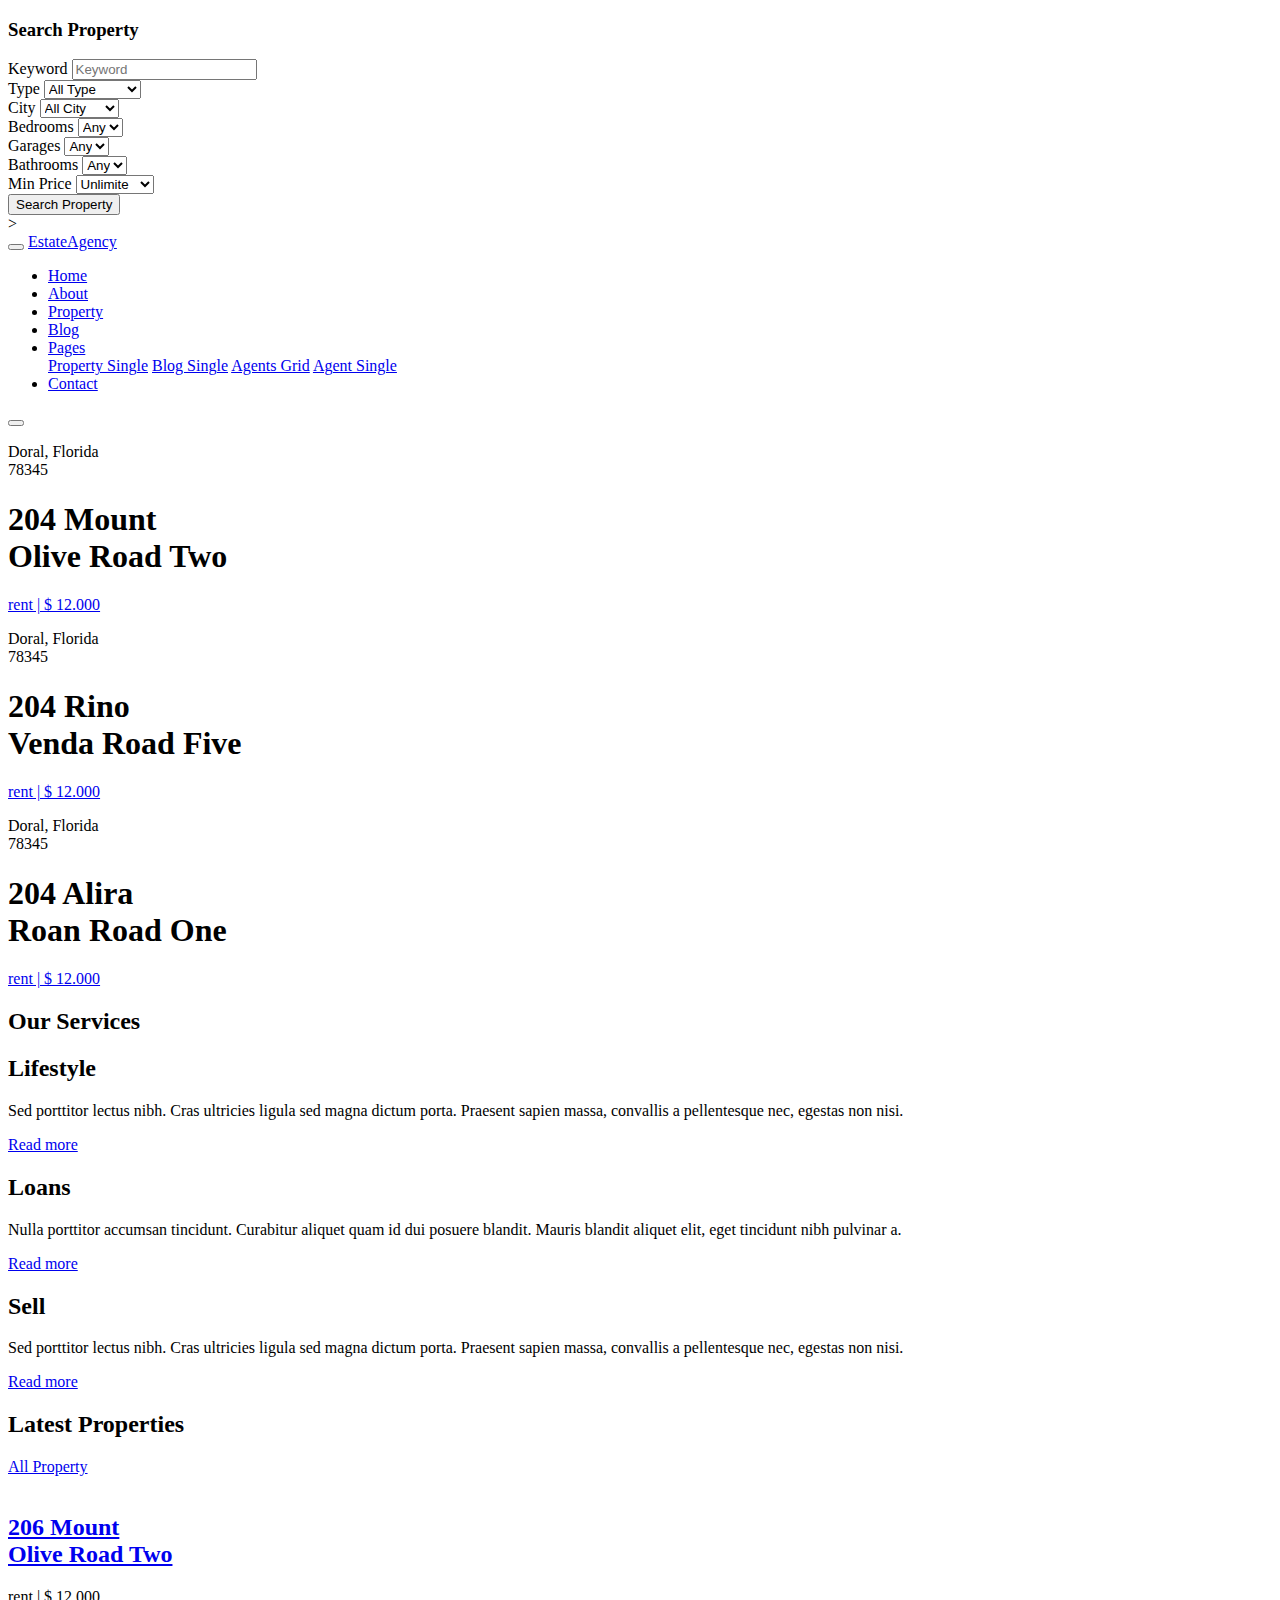
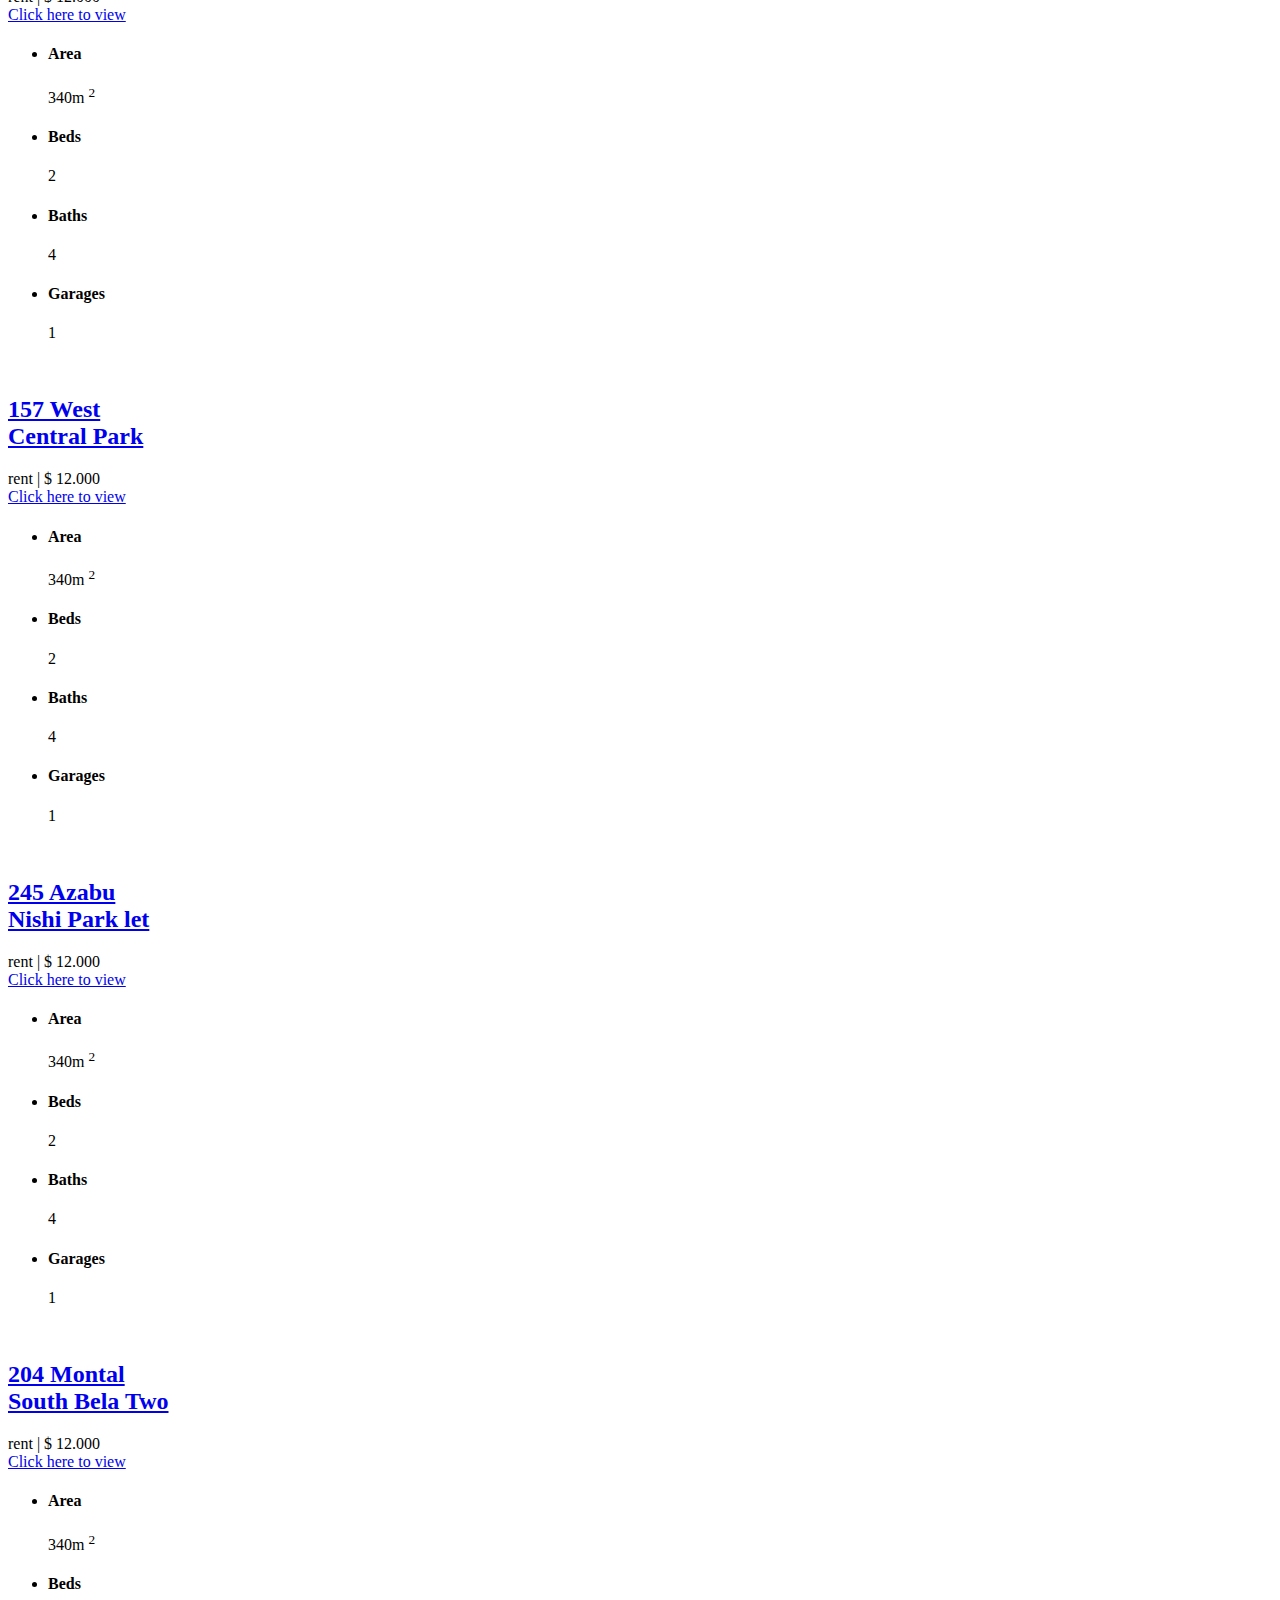
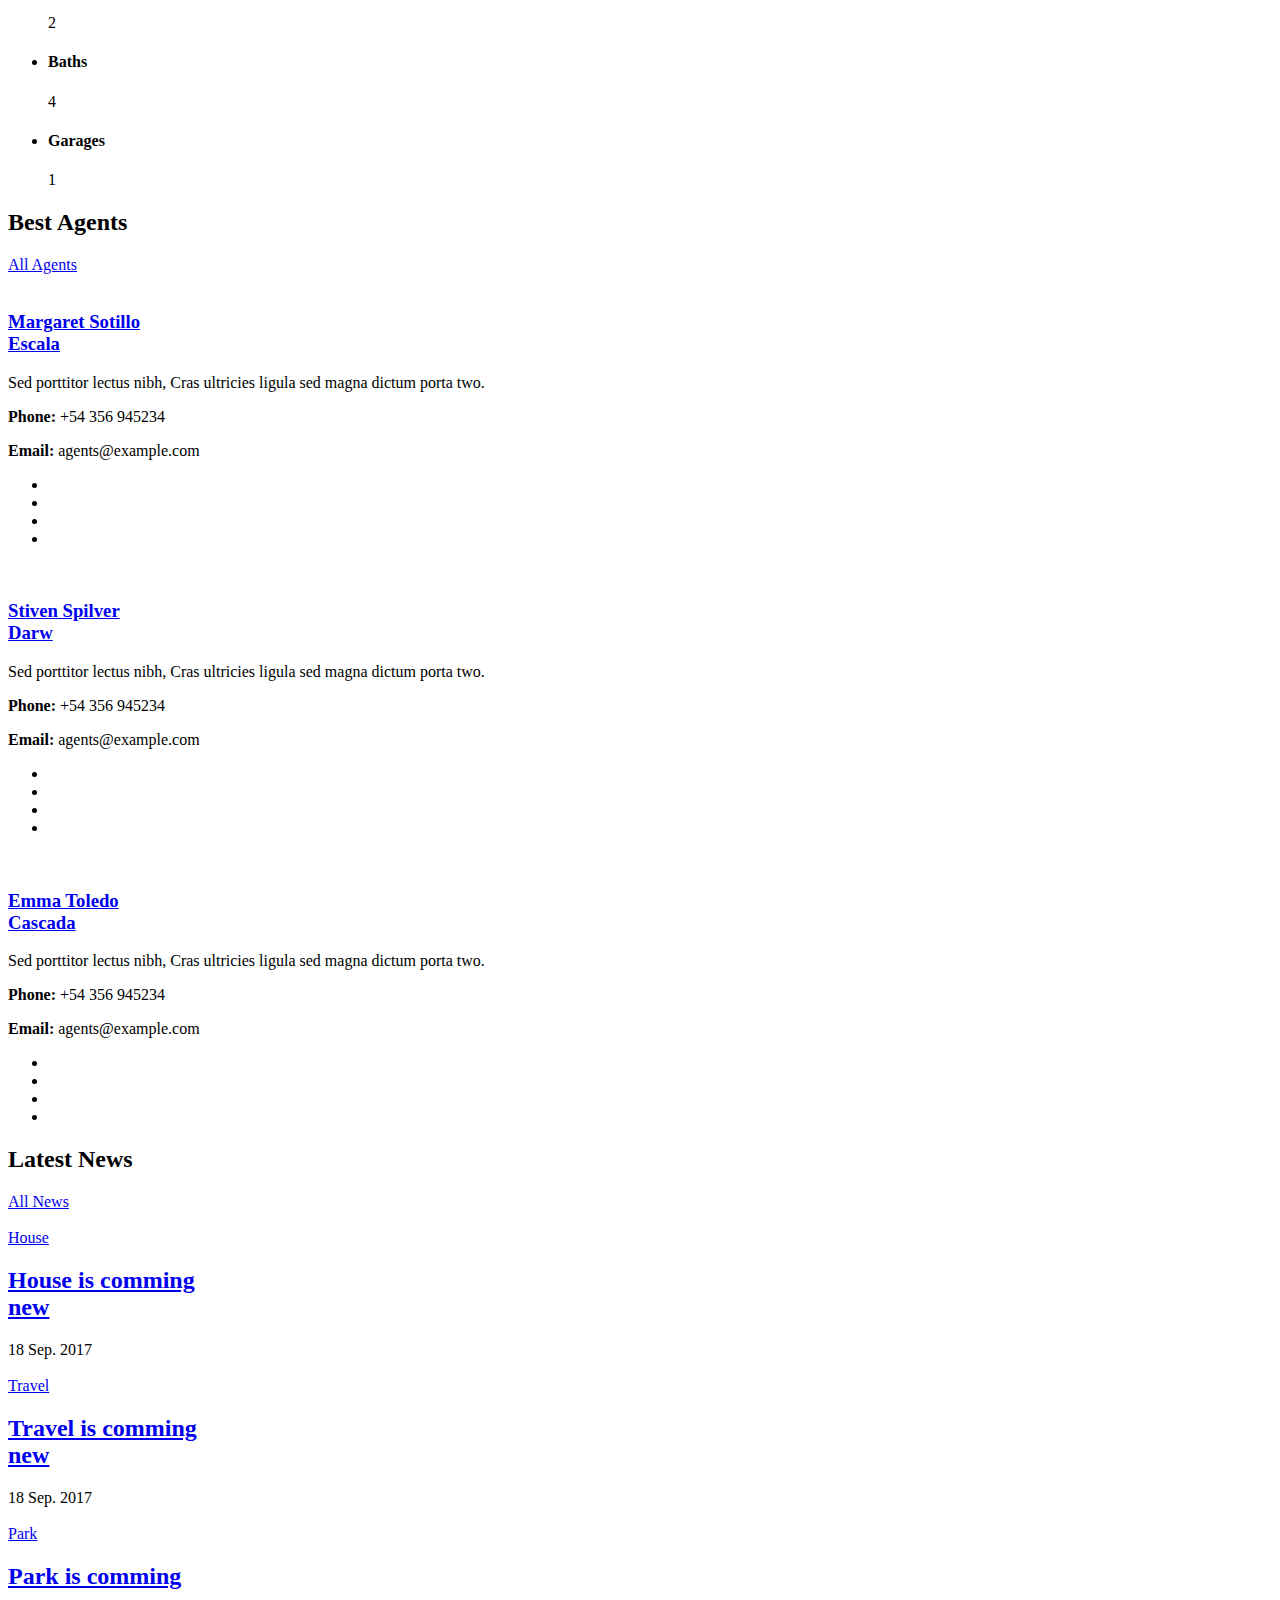
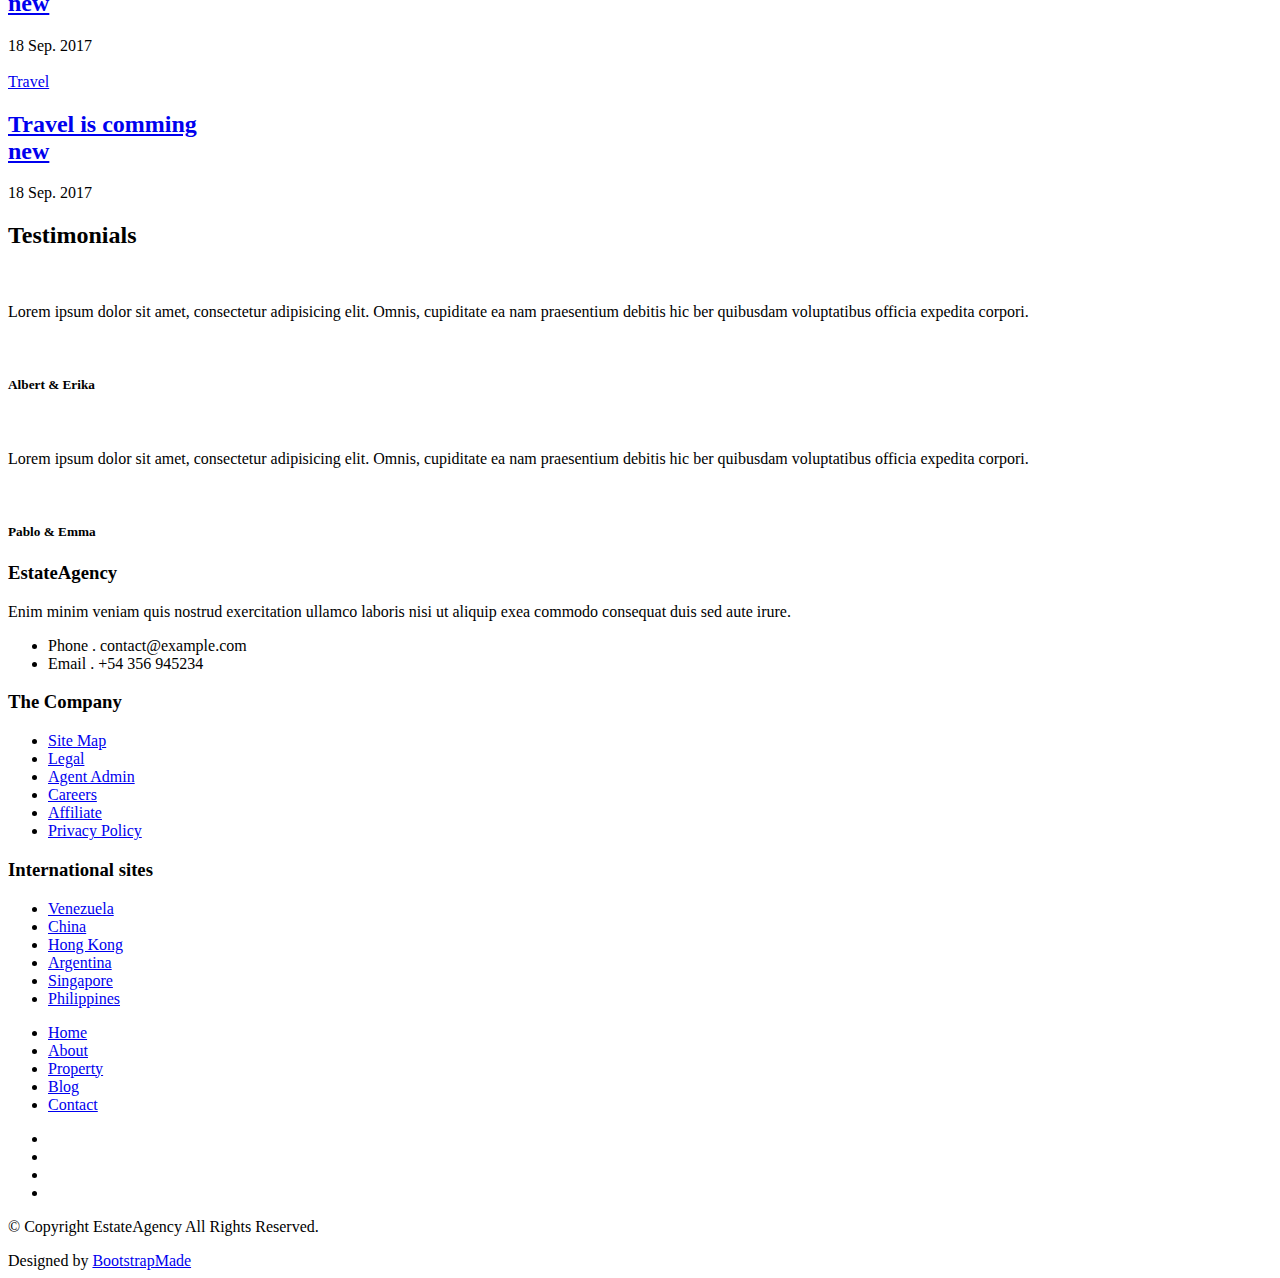
==== index.html @ 583e3129 "Add files via upload" ====
<!DOCTYPE html>
<html lang="en">

<head>
  <meta charset="utf-8">
  <meta content="width=device-width, initial-scale=1.0" name="viewport">

  <title>EstateAgency Bootstrap Template - Index</title>
  <meta content="" name="description">
  <meta content="" name="keywords">

  <!-- Favicons -->
  <link href="assets/img/favicon.png" rel="icon">
  <link href="assets/img/apple-touch-icon.png" rel="apple-touch-icon">

  <!-- Google Fonts -->
  <link href="https://fonts.googleapis.com/css?family=Poppins:300,400,500,600,700" rel="stylesheet">

  <!-- Vendor CSS Files -->
  <link href="assets/vendor/animate.css/animate.min.css" rel="stylesheet">
  <link href="assets/vendor/bootstrap/css/bootstrap.min.css" rel="stylesheet">
  <link href="assets/vendor/bootstrap-icons/bootstrap-icons.css" rel="stylesheet">
  <link href="assets/vendor/swiper/swiper-bundle.min.css" rel="stylesheet">

  <!-- Template Main CSS File -->
  <link href="assets/css/style.css" rel="stylesheet">

  <!-- =======================================================
  * Template Name: EstateAgency
  * Updated: May 30 2023 with Bootstrap v5.3.0
  * Template URL: https://bootstrapmade.com/real-estate-agency-bootstrap-template/
  * Author: BootstrapMade.com
  * License: https://bootstrapmade.com/license/
  ======================================================== -->
</head>

<body>

  <!-- ======= Property Search Section ======= -->
  <div class="click-closed"></div>
  <!--/ Form Search Star /-->
  <div class="box-collapse">
    <div class="title-box-d">
      <h3 class="title-d">Search Property</h3>
    </div>
    <span class="close-box-collapse right-boxed bi bi-x"></span>
    <div class="box-collapse-wrap form">
      <form class="form-a">
        <div class="row">
          <div class="col-md-12 mb-2">
            <div class="form-group">
              <label class="pb-2" for="Type">Keyword</label>
              <input type="text" class="form-control form-control-lg form-control-a" placeholder="Keyword">
            </div>
          </div>
          <div class="col-md-6 mb-2">
            <div class="form-group mt-3">
              <label class="pb-2" for="Type">Type</label>
              <select class="form-control form-select form-control-a" id="Type">
                <option>All Type</option>
                <option>For Rent</option>
                <option>For Sale</option>
                <option>Open House</option>
              </select>
            </div>
          </div>
          <div class="col-md-6 mb-2">
            <div class="form-group mt-3">
              <label class="pb-2" for="city">City</label>
              <select class="form-control form-select form-control-a" id="city">
                <option>All City</option>
                <option>Alabama</option>
                <option>Arizona</option>
                <option>California</option>
                <option>Colorado</option>
              </select>
            </div>
          </div>
          <div class="col-md-6 mb-2">
            <div class="form-group mt-3">
              <label class="pb-2" for="bedrooms">Bedrooms</label>
              <select class="form-control form-select form-control-a" id="bedrooms">
                <option>Any</option>
                <option>01</option>
                <option>02</option>
                <option>03</option>
              </select>
            </div>
          </div>
          <div class="col-md-6 mb-2">
            <div class="form-group mt-3">
              <label class="pb-2" for="garages">Garages</label>
              <select class="form-control form-select form-control-a" id="garages">
                <option>Any</option>
                <option>01</option>
                <option>02</option>
                <option>03</option>
                <option>04</option>
              </select>
            </div>
          </div>
          <div class="col-md-6 mb-2">
            <div class="form-group mt-3">
              <label class="pb-2" for="bathrooms">Bathrooms</label>
              <select class="form-control form-select form-control-a" id="bathrooms">
                <option>Any</option>
                <option>01</option>
                <option>02</option>
                <option>03</option>
              </select>
            </div>
          </div>
          <div class="col-md-6 mb-2">
            <div class="form-group mt-3">
              <label class="pb-2" for="price">Min Price</label>
              <select class="form-control form-select form-control-a" id="price">
                <option>Unlimite</option>
                <option>$50,000</option>
                <option>$100,000</option>
                <option>$150,000</option>
                <option>$200,000</option>
              </select>
            </div>
          </div>
          <div class="col-md-12">
            <button type="submit" class="btn btn-b">Search Property</button>
          </div>
        </div>
      </form>
    </div>
  </div><!-- End Property Search Section -->>

  <!-- ======= Header/Navbar ======= -->
  <nav class="navbar navbar-default navbar-trans navbar-expand-lg fixed-top">
    <div class="container">
      <button class="navbar-toggler collapsed" type="button" data-bs-toggle="collapse" data-bs-target="#navbarDefault" aria-controls="navbarDefault" aria-expanded="false" aria-label="Toggle navigation">
        <span></span>
        <span></span>
        <span></span>
      </button>
      <a class="navbar-brand text-brand" href="index.html">Estate<span class="color-b">Agency</span></a>

      <div class="navbar-collapse collapse justify-content-center" id="navbarDefault">
        <ul class="navbar-nav">

          <li class="nav-item">
            <a class="nav-link active" href="index.html">Home</a>
          </li>

          <li class="nav-item">
            <a class="nav-link " href="about.html">About</a>
          </li>

          <li class="nav-item">
            <a class="nav-link " href="property-grid.html">Property</a>
          </li>

          <li class="nav-item">
            <a class="nav-link " href="blog-grid.html">Blog</a>
          </li>

          <li class="nav-item dropdown">
            <a class="nav-link dropdown-toggle" href="#" id="navbarDropdown" role="button" data-bs-toggle="dropdown" aria-haspopup="true" aria-expanded="false">Pages</a>
            <div class="dropdown-menu">
              <a class="dropdown-item " href="property-single.html">Property Single</a>
              <a class="dropdown-item " href="blog-single.html">Blog Single</a>
              <a class="dropdown-item " href="agents-grid.html">Agents Grid</a>
              <a class="dropdown-item " href="agent-single.html">Agent Single</a>
            </div>
          </li>
          <li class="nav-item">
            <a class="nav-link " href="contact.html">Contact</a>
          </li>
        </ul>
      </div>

      <button type="button" class="btn btn-b-n navbar-toggle-box navbar-toggle-box-collapse" data-bs-toggle="collapse" data-bs-target="#navbarTogglerDemo01">
        <i class="bi bi-search"></i>
      </button>

    </div>
  </nav><!-- End Header/Navbar -->

  <!-- ======= Intro Section ======= -->
  <div class="intro intro-carousel swiper position-relative">

    <div class="swiper-wrapper">

      <div class="swiper-slide carousel-item-a intro-item bg-image" style="background-image: url(assets/img/slide-1.jpg)">
        <div class="overlay overlay-a"></div>
        <div class="intro-content display-table">
          <div class="table-cell">
            <div class="container">
              <div class="row">
                <div class="col-lg-8">
                  <div class="intro-body">
                    <p class="intro-title-top">Doral, Florida
                      <br> 78345
                    </p>
                    <h1 class="intro-title mb-4 ">
                      <span class="color-b">204 </span> Mount
                      <br> Olive Road Two
                    </h1>
                    <p class="intro-subtitle intro-price">
                      <a href="#"><span class="price-a">rent | $ 12.000</span></a>
                    </p>
                  </div>
                </div>
              </div>
            </div>
          </div>
        </div>
      </div>
      <div class="swiper-slide carousel-item-a intro-item bg-image" style="background-image: url(assets/img/slide-2.jpg)">
        <div class="overlay overlay-a"></div>
        <div class="intro-content display-table">
          <div class="table-cell">
            <div class="container">
              <div class="row">
                <div class="col-lg-8">
                  <div class="intro-body">
                    <p class="intro-title-top">Doral, Florida
                      <br> 78345
                    </p>
                    <h1 class="intro-title mb-4">
                      <span class="color-b">204 </span> Rino
                      <br> Venda Road Five
                    </h1>
                    <p class="intro-subtitle intro-price">
                      <a href="#"><span class="price-a">rent | $ 12.000</span></a>
                    </p>
                  </div>
                </div>
              </div>
            </div>
          </div>
        </div>
      </div>
      <div class="swiper-slide carousel-item-a intro-item bg-image" style="background-image: url(assets/img/slide-3.jpg)">
        <div class="overlay overlay-a"></div>
        <div class="intro-content display-table">
          <div class="table-cell">
            <div class="container">
              <div class="row">
                <div class="col-lg-8">
                  <div class="intro-body">
                    <p class="intro-title-top">Doral, Florida
                      <br> 78345
                    </p>
                    <h1 class="intro-title mb-4">
                      <span class="color-b">204 </span> Alira
                      <br> Roan Road One
                    </h1>
                    <p class="intro-subtitle intro-price">
                      <a href="#"><span class="price-a">rent | $ 12.000</span></a>
                    </p>
                  </div>
                </div>
              </div>
            </div>
          </div>
        </div>
      </div>
    </div>
    <div class="swiper-pagination"></div>
  </div><!-- End Intro Section -->

  <main id="main">

    <!-- ======= Services Section ======= -->
    <section class="section-services section-t8">
      <div class="container">
        <div class="row">
          <div class="col-md-12">
            <div class="title-wrap d-flex justify-content-between">
              <div class="title-box">
                <h2 class="title-a">Our Services</h2>
              </div>
            </div>
          </div>
        </div>
        <div class="row">
          <div class="col-md-4">
            <div class="card-box-c foo">
              <div class="card-header-c d-flex">
                <div class="card-box-ico">
                  <span class="bi bi-cart"></span>
                </div>
                <div class="card-title-c align-self-center">
                  <h2 class="title-c">Lifestyle</h2>
                </div>
              </div>
              <div class="card-body-c">
                <p class="content-c">
                  Sed porttitor lectus nibh. Cras ultricies ligula sed magna dictum porta. Praesent sapien massa,
                  convallis a pellentesque
                  nec, egestas non nisi.
                </p>
              </div>
              <div class="card-footer-c">
                <a href="#" class="link-c link-icon">Read more
                  <span class="bi bi-chevron-right"></span>
                </a>
              </div>
            </div>
          </div>
          <div class="col-md-4">
            <div class="card-box-c foo">
              <div class="card-header-c d-flex">
                <div class="card-box-ico">
                  <span class="bi bi-calendar4-week"></span>
                </div>
                <div class="card-title-c align-self-center">
                  <h2 class="title-c">Loans</h2>
                </div>
              </div>
              <div class="card-body-c">
                <p class="content-c">
                  Nulla porttitor accumsan tincidunt. Curabitur aliquet quam id dui posuere blandit. Mauris blandit
                  aliquet elit, eget tincidunt
                  nibh pulvinar a.
                </p>
              </div>
              <div class="card-footer-c">
                <a href="#" class="link-c link-icon">Read more
                  <span class="bi bi-calendar4-week"></span>
                </a>
              </div>
            </div>
          </div>
          <div class="col-md-4">
            <div class="card-box-c foo">
              <div class="card-header-c d-flex">
                <div class="card-box-ico">
                  <span class="bi bi-card-checklist"></span>
                </div>
                <div class="card-title-c align-self-center">
                  <h2 class="title-c">Sell</h2>
                </div>
              </div>
              <div class="card-body-c">
                <p class="content-c">
                  Sed porttitor lectus nibh. Cras ultricies ligula sed magna dictum porta. Praesent sapien massa,
                  convallis a pellentesque
                  nec, egestas non nisi.
                </p>
              </div>
              <div class="card-footer-c">
                <a href="#" class="link-c link-icon">Read more
                  <span class="bi bi-chevron-right"></span>
                </a>
              </div>
            </div>
          </div>
        </div>
      </div>
    </section><!-- End Services Section -->

    <!-- ======= Latest Properties Section ======= -->
    <section class="section-property section-t8">
      <div class="container">
        <div class="row">
          <div class="col-md-12">
            <div class="title-wrap d-flex justify-content-between">
              <div class="title-box">
                <h2 class="title-a">Latest Properties</h2>
              </div>
              <div class="title-link">
                <a href="property-grid.html">All Property
                  <span class="bi bi-chevron-right"></span>
                </a>
              </div>
            </div>
          </div>
        </div>

        <div id="property-carousel" class="swiper">
          <div class="swiper-wrapper">

            <div class="carousel-item-b swiper-slide">
              <div class="card-box-a card-shadow">
                <div class="img-box-a">
                  <img src="assets/img/property-6.jpg" alt="" class="img-a img-fluid">
                </div>
                <div class="card-overlay">
                  <div class="card-overlay-a-content">
                    <div class="card-header-a">
                      <h2 class="card-title-a">
                        <a href="property-single.html">206 Mount
                          <br /> Olive Road Two</a>
                      </h2>
                    </div>
                    <div class="card-body-a">
                      <div class="price-box d-flex">
                        <span class="price-a">rent | $ 12.000</span>
                      </div>
                      <a href="#" class="link-a">Click here to view
                        <span class="bi bi-chevron-right"></span>
                      </a>
                    </div>
                    <div class="card-footer-a">
                      <ul class="card-info d-flex justify-content-around">
                        <li>
                          <h4 class="card-info-title">Area</h4>
                          <span>340m
                            <sup>2</sup>
                          </span>
                        </li>
                        <li>
                          <h4 class="card-info-title">Beds</h4>
                          <span>2</span>
                        </li>
                        <li>
                          <h4 class="card-info-title">Baths</h4>
                          <span>4</span>
                        </li>
                        <li>
                          <h4 class="card-info-title">Garages</h4>
                          <span>1</span>
                        </li>
                      </ul>
                    </div>
                  </div>
                </div>
              </div>
            </div><!-- End carousel item -->

            <div class="carousel-item-b swiper-slide">
              <div class="card-box-a card-shadow">
                <div class="img-box-a">
                  <img src="assets/img/property-3.jpg" alt="" class="img-a img-fluid">
                </div>
                <div class="card-overlay">
                  <div class="card-overlay-a-content">
                    <div class="card-header-a">
                      <h2 class="card-title-a">
                        <a href="property-single.html">157 West
                          <br /> Central Park</a>
                      </h2>
                    </div>
                    <div class="card-body-a">
                      <div class="price-box d-flex">
                        <span class="price-a">rent | $ 12.000</span>
                      </div>
                      <a href="property-single.html" class="link-a">Click here to view
                        <span class="bi bi-chevron-right"></span>
                      </a>
                    </div>
                    <div class="card-footer-a">
                      <ul class="card-info d-flex justify-content-around">
                        <li>
                          <h4 class="card-info-title">Area</h4>
                          <span>340m
                            <sup>2</sup>
                          </span>
                        </li>
                        <li>
                          <h4 class="card-info-title">Beds</h4>
                          <span>2</span>
                        </li>
                        <li>
                          <h4 class="card-info-title">Baths</h4>
                          <span>4</span>
                        </li>
                        <li>
                          <h4 class="card-info-title">Garages</h4>
                          <span>1</span>
                        </li>
                      </ul>
                    </div>
                  </div>
                </div>
              </div>
            </div><!-- End carousel item -->

            <div class="carousel-item-b swiper-slide">
              <div class="card-box-a card-shadow">
                <div class="img-box-a">
                  <img src="assets/img/property-7.jpg" alt="" class="img-a img-fluid">
                </div>
                <div class="card-overlay">
                  <div class="card-overlay-a-content">
                    <div class="card-header-a">
                      <h2 class="card-title-a">
                        <a href="property-single.html">245 Azabu
                          <br /> Nishi Park let</a>
                      </h2>
                    </div>
                    <div class="card-body-a">
                      <div class="price-box d-flex">
                        <span class="price-a">rent | $ 12.000</span>
                      </div>
                      <a href="property-single.html" class="link-a">Click here to view
                        <span class="bi bi-chevron-right"></span>
                      </a>
                    </div>
                    <div class="card-footer-a">
                      <ul class="card-info d-flex justify-content-around">
                        <li>
                          <h4 class="card-info-title">Area</h4>
                          <span>340m
                            <sup>2</sup>
                          </span>
                        </li>
                        <li>
                          <h4 class="card-info-title">Beds</h4>
                          <span>2</span>
                        </li>
                        <li>
                          <h4 class="card-info-title">Baths</h4>
                          <span>4</span>
                        </li>
                        <li>
                          <h4 class="card-info-title">Garages</h4>
                          <span>1</span>
                        </li>
                      </ul>
                    </div>
                  </div>
                </div>
              </div>
            </div><!-- End carousel item -->

            <div class="carousel-item-b swiper-slide">
              <div class="card-box-a card-shadow">
                <div class="img-box-a">
                  <img src="assets/img/property-10.jpg" alt="" class="img-a img-fluid">
                </div>
                <div class="card-overlay">
                  <div class="card-overlay-a-content">
                    <div class="card-header-a">
                      <h2 class="card-title-a">
                        <a href="property-single.html">204 Montal
                          <br /> South Bela Two</a>
                      </h2>
                    </div>
                    <div class="card-body-a">
                      <div class="price-box d-flex">
                        <span class="price-a">rent | $ 12.000</span>
                      </div>
                      <a href="property-single.html" class="link-a">Click here to view
                        <span class="bi bi-chevron-right"></span>
                      </a>
                    </div>
                    <div class="card-footer-a">
                      <ul class="card-info d-flex justify-content-around">
                        <li>
                          <h4 class="card-info-title">Area</h4>
                          <span>340m
                            <sup>2</sup>
                          </span>
                        </li>
                        <li>
                          <h4 class="card-info-title">Beds</h4>
                          <span>2</span>
                        </li>
                        <li>
                          <h4 class="card-info-title">Baths</h4>
                          <span>4</span>
                        </li>
                        <li>
                          <h4 class="card-info-title">Garages</h4>
                          <span>1</span>
                        </li>
                      </ul>
                    </div>
                  </div>
                </div>
              </div>
            </div><!-- End carousel item -->
          </div>
        </div>
        <div class="propery-carousel-pagination carousel-pagination"></div>

      </div>
    </section><!-- End Latest Properties Section -->

    <!-- ======= Agents Section ======= -->
    <section class="section-agents section-t8">
      <div class="container">
        <div class="row">
          <div class="col-md-12">
            <div class="title-wrap d-flex justify-content-between">
              <div class="title-box">
                <h2 class="title-a">Best Agents</h2>
              </div>
              <div class="title-link">
                <a href="agents-grid.html">All Agents
                  <span class="bi bi-chevron-right"></span>
                </a>
              </div>
            </div>
          </div>
        </div>
        <div class="row">
          <div class="col-md-4">
            <div class="card-box-d">
              <div class="card-img-d">
                <img src="assets/img/agent-4.jpg" alt="" class="img-d img-fluid">
              </div>
              <div class="card-overlay card-overlay-hover">
                <div class="card-header-d">
                  <div class="card-title-d align-self-center">
                    <h3 class="title-d">
                      <a href="agent-single.html" class="link-two">Margaret Sotillo
                        <br> Escala</a>
                    </h3>
                  </div>
                </div>
                <div class="card-body-d">
                  <p class="content-d color-text-a">
                    Sed porttitor lectus nibh, Cras ultricies ligula sed magna dictum porta two.
                  </p>
                  <div class="info-agents color-a">
                    <p>
                      <strong>Phone: </strong> +54 356 945234
                    </p>
                    <p>
                      <strong>Email: </strong> agents@example.com
                    </p>
                  </div>
                </div>
                <div class="card-footer-d">
                  <div class="socials-footer d-flex justify-content-center">
                    <ul class="list-inline">
                      <li class="list-inline-item">
                        <a href="#" class="link-one">
                          <i class="bi bi-facebook" aria-hidden="true"></i>
                        </a>
                      </li>
                      <li class="list-inline-item">
                        <a href="#" class="link-one">
                          <i class="bi bi-twitter" aria-hidden="true"></i>
                        </a>
                      </li>
                      <li class="list-inline-item">
                        <a href="#" class="link-one">
                          <i class="bi bi-instagram" aria-hidden="true"></i>
                        </a>
                      </li>
                      <li class="list-inline-item">
                        <a href="#" class="link-one">
                          <i class="bi bi-linkedin" aria-hidden="true"></i>
                        </a>
                      </li>
                    </ul>
                  </div>
                </div>
              </div>
            </div>
          </div>
          <div class="col-md-4">
            <div class="card-box-d">
              <div class="card-img-d">
                <img src="assets/img/agent-1.jpg" alt="" class="img-d img-fluid">
              </div>
              <div class="card-overlay card-overlay-hover">
                <div class="card-header-d">
                  <div class="card-title-d align-self-center">
                    <h3 class="title-d">
                      <a href="agent-single.html" class="link-two">Stiven Spilver
                        <br> Darw</a>
                    </h3>
                  </div>
                </div>
                <div class="card-body-d">
                  <p class="content-d color-text-a">
                    Sed porttitor lectus nibh, Cras ultricies ligula sed magna dictum porta two.
                  </p>
                  <div class="info-agents color-a">
                    <p>
                      <strong>Phone: </strong> +54 356 945234
                    </p>
                    <p>
                      <strong>Email: </strong> agents@example.com
                    </p>
                  </div>
                </div>
                <div class="card-footer-d">
                  <div class="socials-footer d-flex justify-content-center">
                    <ul class="list-inline">
                      <li class="list-inline-item">
                        <a href="#" class="link-one">
                          <i class="bi bi-facebook" aria-hidden="true"></i>
                        </a>
                      </li>
                      <li class="list-inline-item">
                        <a href="#" class="link-one">
                          <i class="bi bi-twitter" aria-hidden="true"></i>
                        </a>
                      </li>
                      <li class="list-inline-item">
                        <a href="#" class="link-one">
                          <i class="bi bi-instagram" aria-hidden="true"></i>
                        </a>
                      </li>
                      <li class="list-inline-item">
                        <a href="#" class="link-one">
                          <i class="bi bi-linkedin" aria-hidden="true"></i>
                        </a>
                      </li>
                    </ul>
                  </div>
                </div>
              </div>
            </div>
          </div>
          <div class="col-md-4">
            <div class="card-box-d">
              <div class="card-img-d">
                <img src="assets/img/agent-5.jpg" alt="" class="img-d img-fluid">
              </div>
              <div class="card-overlay card-overlay-hover">
                <div class="card-header-d">
                  <div class="card-title-d align-self-center">
                    <h3 class="title-d">
                      <a href="agent-single.html" class="link-two">Emma Toledo
                        <br> Cascada</a>
                    </h3>
                  </div>
                </div>
                <div class="card-body-d">
                  <p class="content-d color-text-a">
                    Sed porttitor lectus nibh, Cras ultricies ligula sed magna dictum porta two.
                  </p>
                  <div class="info-agents color-a">
                    <p>
                      <strong>Phone: </strong> +54 356 945234
                    </p>
                    <p>
                      <strong>Email: </strong> agents@example.com
                    </p>
                  </div>
                </div>
                <div class="card-footer-d">
                  <div class="socials-footer d-flex justify-content-center">
                    <ul class="list-inline">
                      <li class="list-inline-item">
                        <a href="#" class="link-one">
                          <i class="bi bi-facebook" aria-hidden="true"></i>
                        </a>
                      </li>
                      <li class="list-inline-item">
                        <a href="#" class="link-one">
                          <i class="bi bi-twitter" aria-hidden="true"></i>
                        </a>
                      </li>
                      <li class="list-inline-item">
                        <a href="#" class="link-one">
                          <i class="bi bi-instagram" aria-hidden="true"></i>
                        </a>
                      </li>
                      <li class="list-inline-item">
                        <a href="#" class="link-one">
                          <i class="bi bi-linkedin" aria-hidden="true"></i>
                        </a>
                      </li>
                    </ul>
                  </div>
                </div>
              </div>
            </div>
          </div>
        </div>
      </div>
    </section><!-- End Agents Section -->

    <!-- ======= Latest News Section ======= -->
    <section class="section-news section-t8">
      <div class="container">
        <div class="row">
          <div class="col-md-12">
            <div class="title-wrap d-flex justify-content-between">
              <div class="title-box">
                <h2 class="title-a">Latest News</h2>
              </div>
              <div class="title-link">
                <a href="blog-grid.html">All News
                  <span class="bi bi-chevron-right"></span>
                </a>
              </div>
            </div>
          </div>
        </div>

        <div id="news-carousel" class="swiper">
          <div class="swiper-wrapper">

            <div class="carousel-item-c swiper-slide">
              <div class="card-box-b card-shadow news-box">
                <div class="img-box-b">
                  <img src="assets/img/post-2.jpg" alt="" class="img-b img-fluid">
                </div>
                <div class="card-overlay">
                  <div class="card-header-b">
                    <div class="card-category-b">
                      <a href="#" class="category-b">House</a>
                    </div>
                    <div class="card-title-b">
                      <h2 class="title-2">
                        <a href="blog-single.html">House is comming
                          <br> new</a>
                      </h2>
                    </div>
                    <div class="card-date">
                      <span class="date-b">18 Sep. 2017</span>
                    </div>
                  </div>
                </div>
              </div>
            </div><!-- End carousel item -->

            <div class="carousel-item-c swiper-slide">
              <div class="card-box-b card-shadow news-box">
                <div class="img-box-b">
                  <img src="assets/img/post-5.jpg" alt="" class="img-b img-fluid">
                </div>
                <div class="card-overlay">
                  <div class="card-header-b">
                    <div class="card-category-b">
                      <a href="#" class="category-b">Travel</a>
                    </div>
                    <div class="card-title-b">
                      <h2 class="title-2">
                        <a href="blog-single.html">Travel is comming
                          <br> new</a>
                      </h2>
                    </div>
                    <div class="card-date">
                      <span class="date-b">18 Sep. 2017</span>
                    </div>
                  </div>
                </div>
              </div>
            </div><!-- End carousel item -->

            <div class="carousel-item-c swiper-slide">
              <div class="card-box-b card-shadow news-box">
                <div class="img-box-b">
                  <img src="assets/img/post-7.jpg" alt="" class="img-b img-fluid">
                </div>
                <div class="card-overlay">
                  <div class="card-header-b">
                    <div class="card-category-b">
                      <a href="#" class="category-b">Park</a>
                    </div>
                    <div class="card-title-b">
                      <h2 class="title-2">
                        <a href="blog-single.html">Park is comming
                          <br> new</a>
                      </h2>
                    </div>
                    <div class="card-date">
                      <span class="date-b">18 Sep. 2017</span>
                    </div>
                  </div>
                </div>
              </div>
            </div><!-- End carousel item -->

            <div class="carousel-item-c swiper-slide">
              <div class="card-box-b card-shadow news-box">
                <div class="img-box-b">
                  <img src="assets/img/post-3.jpg" alt="" class="img-b img-fluid">
                </div>
                <div class="card-overlay">
                  <div class="card-header-b">
                    <div class="card-category-b">
                      <a href="#" class="category-b">Travel</a>
                    </div>
                    <div class="card-title-b">
                      <h2 class="title-2">
                        <a href="#">Travel is comming
                          <br> new</a>
                      </h2>
                    </div>
                    <div class="card-date">
                      <span class="date-b">18 Sep. 2017</span>
                    </div>
                  </div>
                </div>
              </div>
            </div><!-- End carousel item -->

          </div>
        </div>

        <div class="news-carousel-pagination carousel-pagination"></div>
      </div>
    </section><!-- End Latest News Section -->

    <!-- ======= Testimonials Section ======= -->
    <section class="section-testimonials section-t8 nav-arrow-a">
      <div class="container">
        <div class="row">
          <div class="col-md-12">
            <div class="title-wrap d-flex justify-content-between">
              <div class="title-box">
                <h2 class="title-a">Testimonials</h2>
              </div>
            </div>
          </div>
        </div>

        <div id="testimonial-carousel" class="swiper">
          <div class="swiper-wrapper">

            <div class="carousel-item-a swiper-slide">
              <div class="testimonials-box">
                <div class="row">
                  <div class="col-sm-12 col-md-6">
                    <div class="testimonial-img">
                      <img src="assets/img/testimonial-1.jpg" alt="" class="img-fluid">
                    </div>
                  </div>
                  <div class="col-sm-12 col-md-6">
                    <div class="testimonial-ico">
                      <i class="bi bi-chat-quote-fill"></i>
                    </div>
                    <div class="testimonials-content">
                      <p class="testimonial-text">
                        Lorem ipsum dolor sit amet, consectetur adipisicing elit. Omnis, cupiditate ea nam praesentium
                        debitis hic ber quibusdam
                        voluptatibus officia expedita corpori.
                      </p>
                    </div>
                    <div class="testimonial-author-box">
                      <img src="assets/img/mini-testimonial-1.jpg" alt="" class="testimonial-avatar">
                      <h5 class="testimonial-author">Albert & Erika</h5>
                    </div>
                  </div>
                </div>
              </div>
            </div><!-- End carousel item -->

            <div class="carousel-item-a swiper-slide">
              <div class="testimonials-box">
                <div class="row">
                  <div class="col-sm-12 col-md-6">
                    <div class="testimonial-img">
                      <img src="assets/img/testimonial-2.jpg" alt="" class="img-fluid">
                    </div>
                  </div>
                  <div class="col-sm-12 col-md-6">
                    <div class="testimonial-ico">
                      <i class="bi bi-chat-quote-fill"></i>
                    </div>
                    <div class="testimonials-content">
                      <p class="testimonial-text">
                        Lorem ipsum dolor sit amet, consectetur adipisicing elit. Omnis, cupiditate ea nam praesentium
                        debitis hic ber quibusdam
                        voluptatibus officia expedita corpori.
                      </p>
                    </div>
                    <div class="testimonial-author-box">
                      <img src="assets/img/mini-testimonial-2.jpg" alt="" class="testimonial-avatar">
                      <h5 class="testimonial-author">Pablo & Emma</h5>
                    </div>
                  </div>
                </div>
              </div>
            </div><!-- End carousel item -->

          </div>
        </div>
        <div class="testimonial-carousel-pagination carousel-pagination"></div>

      </div>
    </section><!-- End Testimonials Section -->

  </main><!-- End #main -->

  <!-- ======= Footer ======= -->
  <section class="section-footer">
    <div class="container">
      <div class="row">
        <div class="col-sm-12 col-md-4">
          <div class="widget-a">
            <div class="w-header-a">
              <h3 class="w-title-a text-brand">EstateAgency</h3>
            </div>
            <div class="w-body-a">
              <p class="w-text-a color-text-a">
                Enim minim veniam quis nostrud exercitation ullamco laboris nisi ut aliquip exea commodo consequat duis
                sed aute irure.
              </p>
            </div>
            <div class="w-footer-a">
              <ul class="list-unstyled">
                <li class="color-a">
                  <span class="color-text-a">Phone .</span> contact@example.com
                </li>
                <li class="color-a">
                  <span class="color-text-a">Email .</span> +54 356 945234
                </li>
              </ul>
            </div>
          </div>
        </div>
        <div class="col-sm-12 col-md-4 section-md-t3">
          <div class="widget-a">
            <div class="w-header-a">
              <h3 class="w-title-a text-brand">The Company</h3>
            </div>
            <div class="w-body-a">
              <div class="w-body-a">
                <ul class="list-unstyled">
                  <li class="item-list-a">
                    <i class="bi bi-chevron-right"></i> <a href="#">Site Map</a>
                  </li>
                  <li class="item-list-a">
                    <i class="bi bi-chevron-right"></i> <a href="#">Legal</a>
                  </li>
                  <li class="item-list-a">
                    <i class="bi bi-chevron-right"></i> <a href="#">Agent Admin</a>
                  </li>
                  <li class="item-list-a">
                    <i class="bi bi-chevron-right"></i> <a href="#">Careers</a>
                  </li>
                  <li class="item-list-a">
                    <i class="bi bi-chevron-right"></i> <a href="#">Affiliate</a>
                  </li>
                  <li class="item-list-a">
                    <i class="bi bi-chevron-right"></i> <a href="#">Privacy Policy</a>
                  </li>
                </ul>
              </div>
            </div>
          </div>
        </div>
        <div class="col-sm-12 col-md-4 section-md-t3">
          <div class="widget-a">
            <div class="w-header-a">
              <h3 class="w-title-a text-brand">International sites</h3>
            </div>
            <div class="w-body-a">
              <ul class="list-unstyled">
                <li class="item-list-a">
                  <i class="bi bi-chevron-right"></i> <a href="#">Venezuela</a>
                </li>
                <li class="item-list-a">
                  <i class="bi bi-chevron-right"></i> <a href="#">China</a>
                </li>
                <li class="item-list-a">
                  <i class="bi bi-chevron-right"></i> <a href="#">Hong Kong</a>
                </li>
                <li class="item-list-a">
                  <i class="bi bi-chevron-right"></i> <a href="#">Argentina</a>
                </li>
                <li class="item-list-a">
                  <i class="bi bi-chevron-right"></i> <a href="#">Singapore</a>
                </li>
                <li class="item-list-a">
                  <i class="bi bi-chevron-right"></i> <a href="#">Philippines</a>
                </li>
              </ul>
            </div>
          </div>
        </div>
      </div>
    </div>
  </section>
  <footer>
    <div class="container">
      <div class="row">
        <div class="col-md-12">
          <nav class="nav-footer">
            <ul class="list-inline">
              <li class="list-inline-item">
                <a href="#">Home</a>
              </li>
              <li class="list-inline-item">
                <a href="#">About</a>
              </li>
              <li class="list-inline-item">
                <a href="#">Property</a>
              </li>
              <li class="list-inline-item">
                <a href="#">Blog</a>
              </li>
              <li class="list-inline-item">
                <a href="#">Contact</a>
              </li>
            </ul>
          </nav>
          <div class="socials-a">
            <ul class="list-inline">
              <li class="list-inline-item">
                <a href="#">
                  <i class="bi bi-facebook" aria-hidden="true"></i>
                </a>
              </li>
              <li class="list-inline-item">
                <a href="#">
                  <i class="bi bi-twitter" aria-hidden="true"></i>
                </a>
              </li>
              <li class="list-inline-item">
                <a href="#">
                  <i class="bi bi-instagram" aria-hidden="true"></i>
                </a>
              </li>
              <li class="list-inline-item">
                <a href="#">
                  <i class="bi bi-linkedin" aria-hidden="true"></i>
                </a>
              </li>
            </ul>
          </div>
          <div class="copyright-footer">
            <p class="copyright color-text-a">
              &copy; Copyright
              <span class="color-a">EstateAgency</span> All Rights Reserved.
            </p>
          </div>
          <div class="credits">
            <!--
            All the links in the footer should remain intact.
            You can delete the links only if you purchased the pro version.
            Licensing information: https://bootstrapmade.com/license/
            Purchase the pro version with working PHP/AJAX contact form: https://bootstrapmade.com/buy/?theme=EstateAgency
          -->
            Designed by <a href="https://bootstrapmade.com/">BootstrapMade</a>
          </div>
        </div>
      </div>
    </div>
  </footer><!-- End  Footer -->

  <div id="preloader"></div>
  <a href="#" class="back-to-top d-flex align-items-center justify-content-center"><i class="bi bi-arrow-up-short"></i></a>

  <!-- Vendor JS Files -->
  <script src="assets/vendor/bootstrap/js/bootstrap.bundle.min.js"></script>
  <script src="assets/vendor/swiper/swiper-bundle.min.js"></script>
  <script src="assets/vendor/php-email-form/validate.js"></script>

  <!-- Template Main JS File -->
  <script src="assets/js/main.js"></script>

</body>

</html>
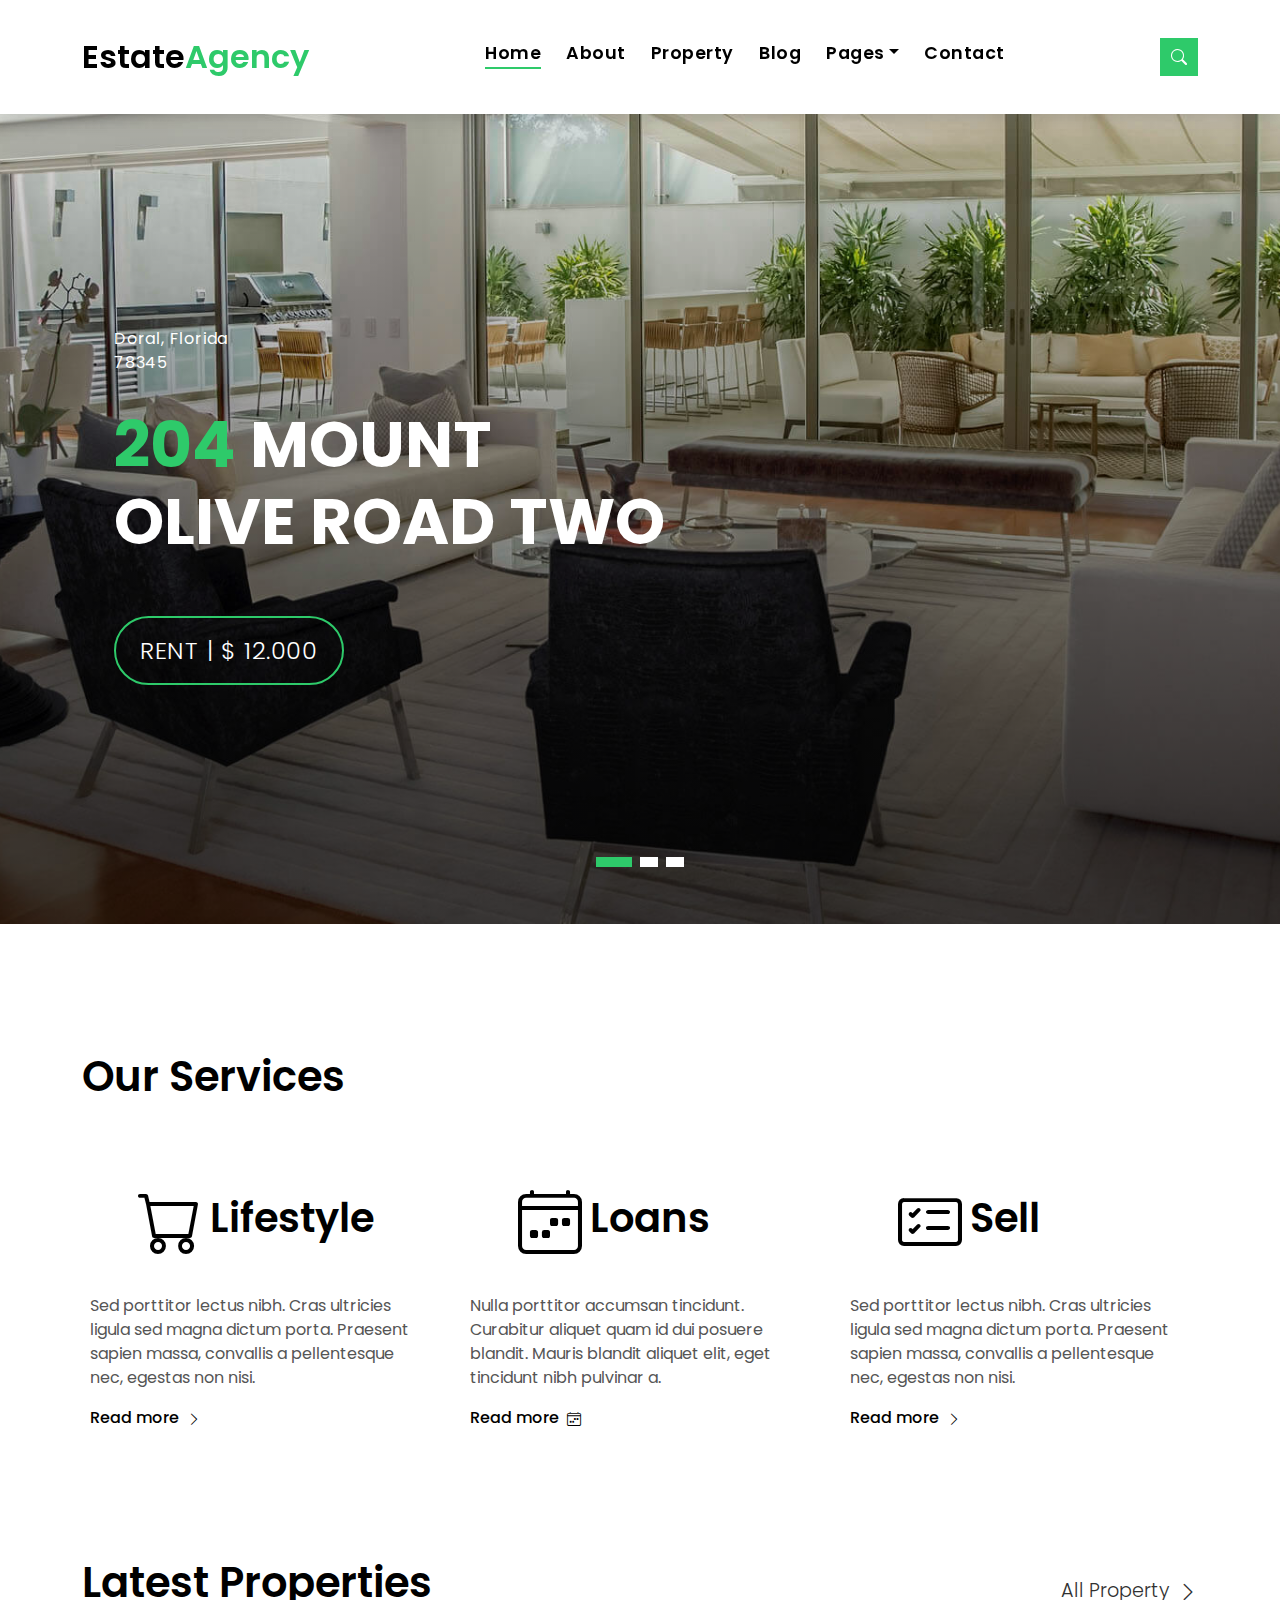
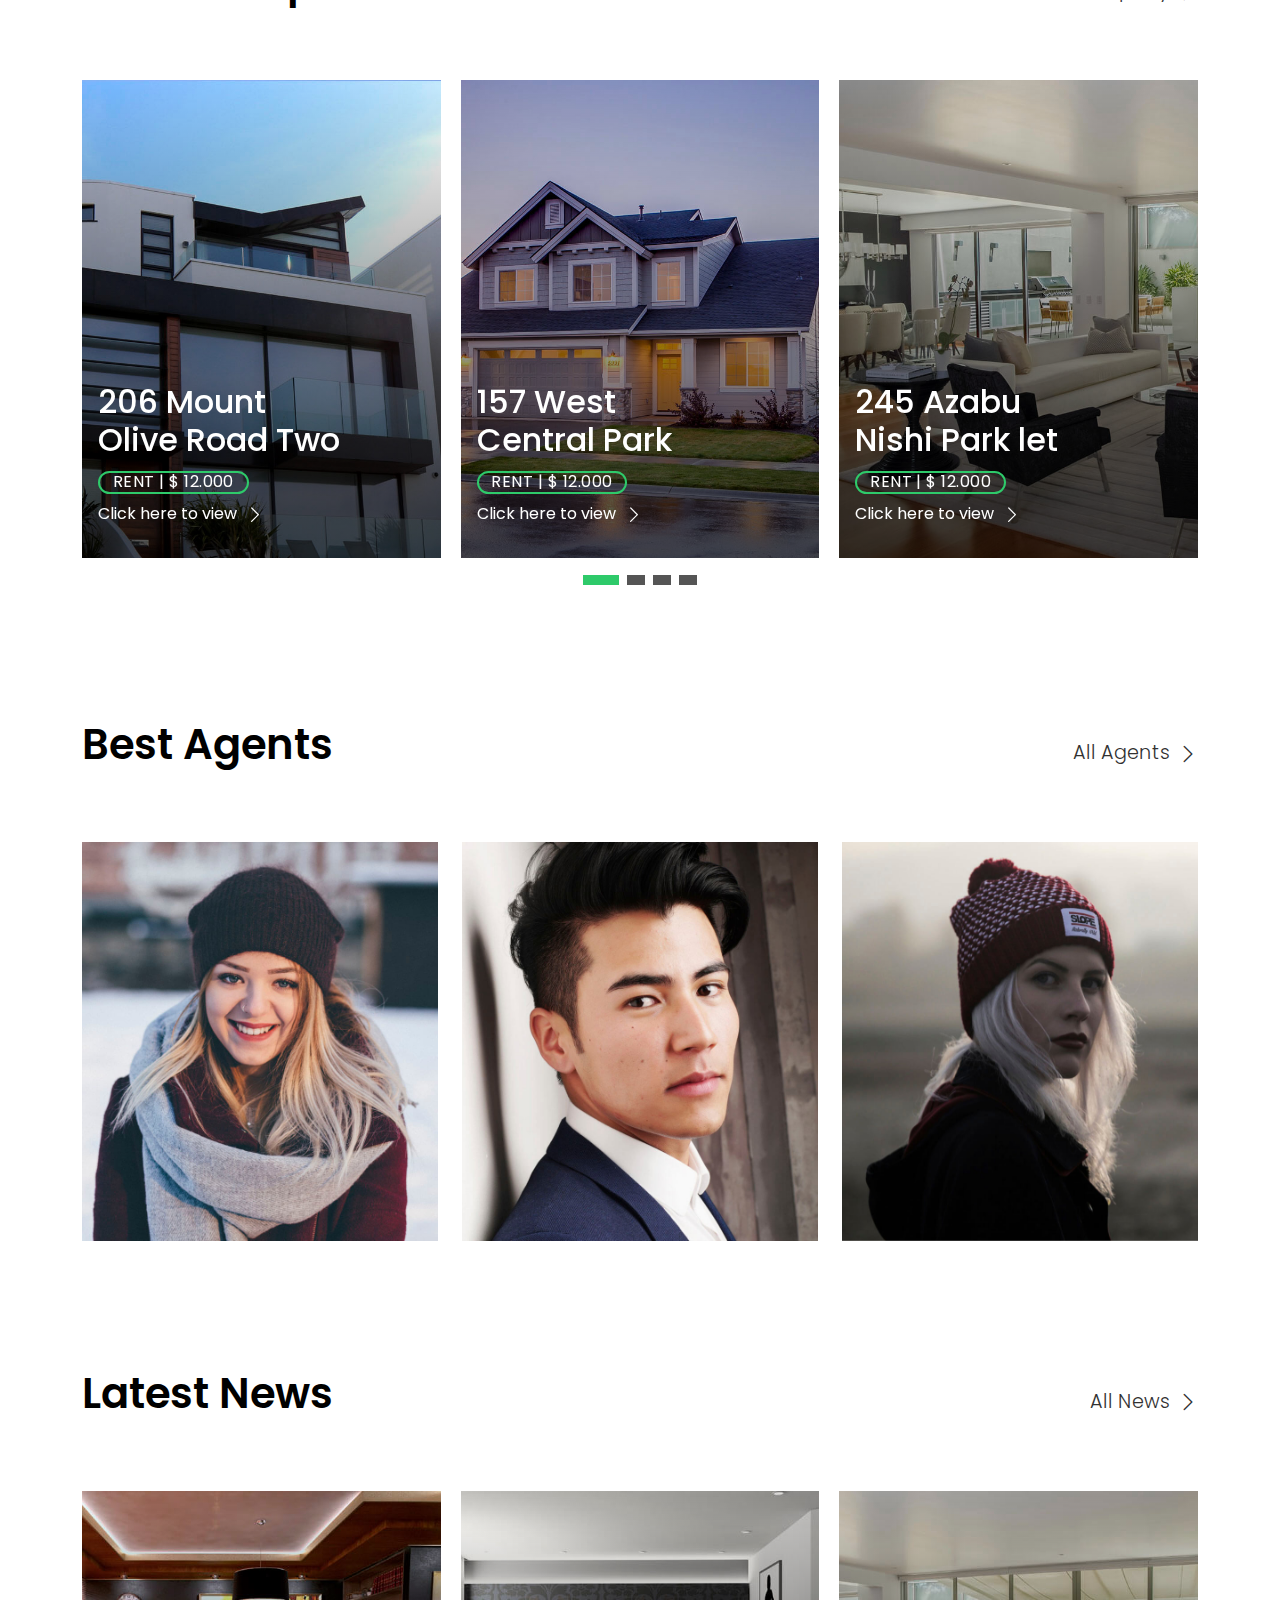
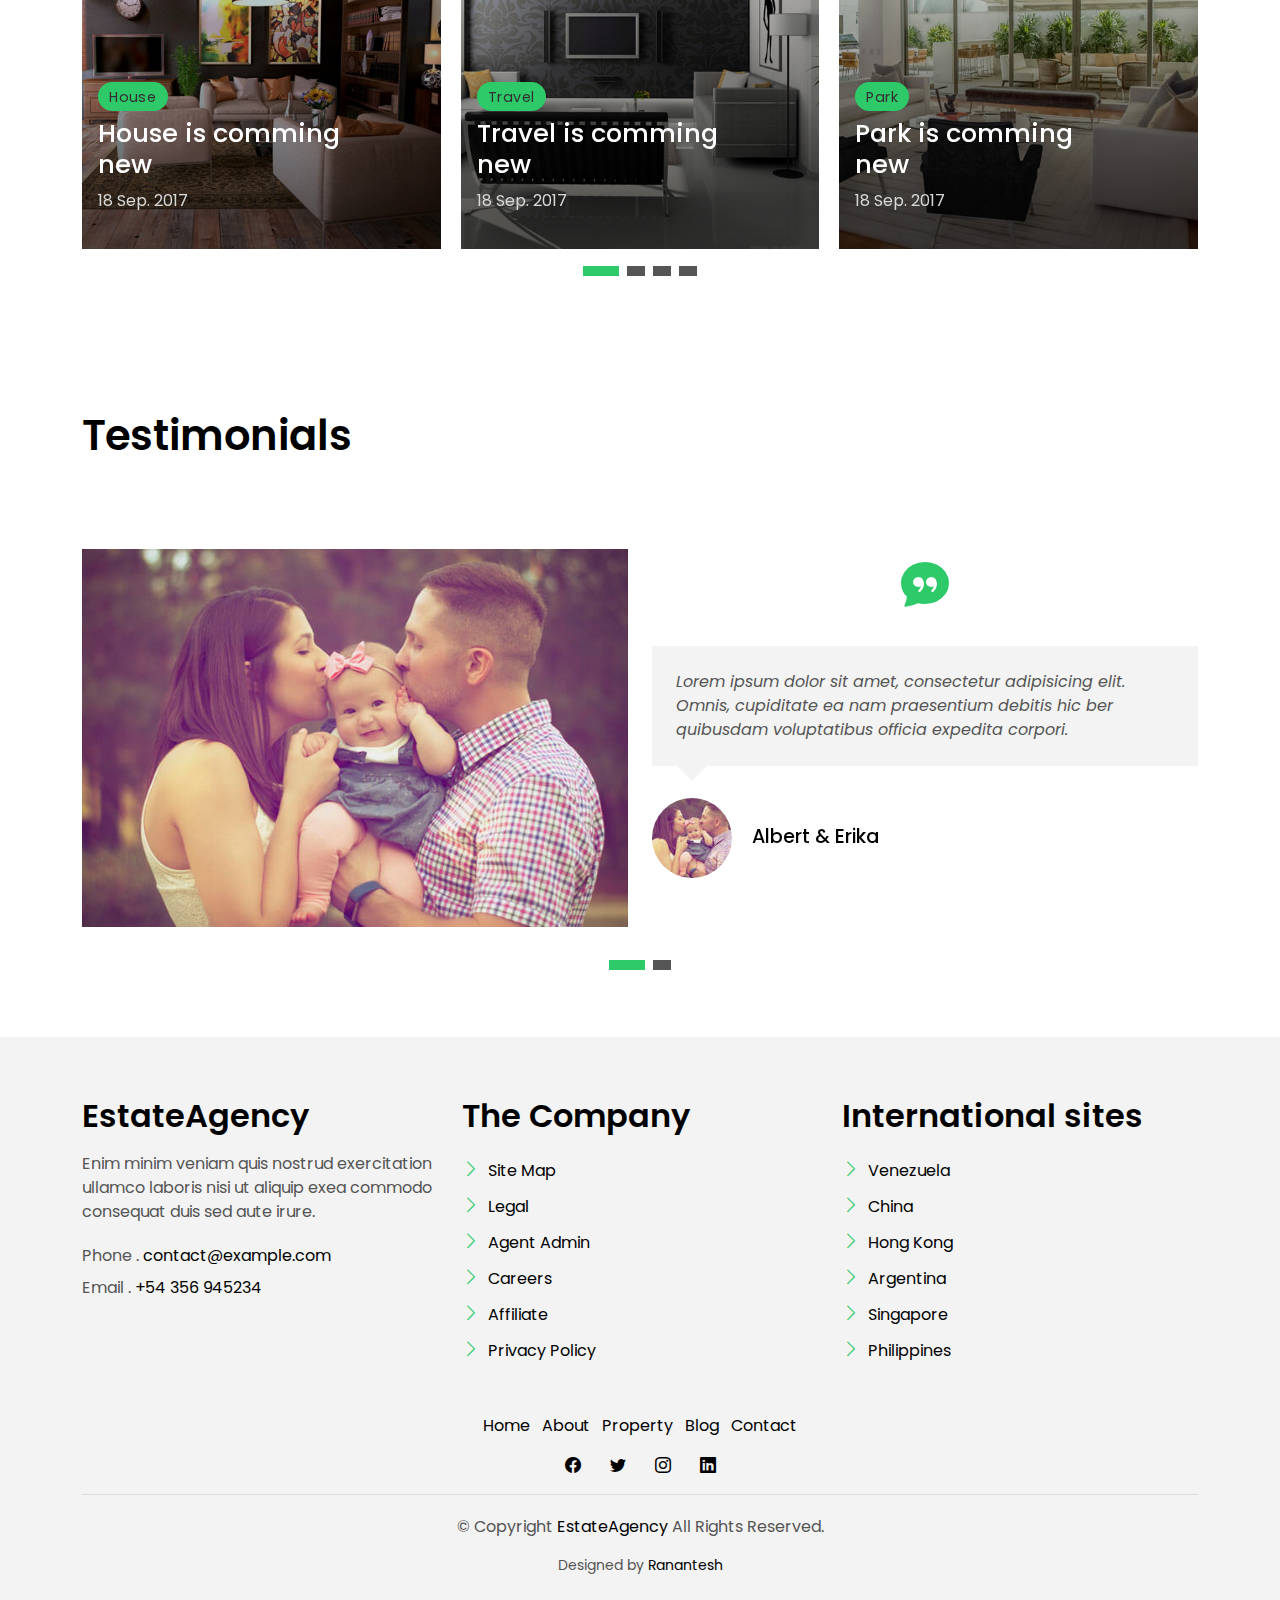
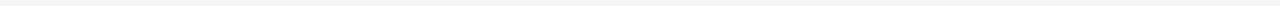
==== commit 397f8bd9: "Update index.html" ====
--- a/index.html
+++ b/index.html
@@ -1120,7 +1120,7 @@
             Licensing information: https://bootstrapmade.com/license/
             Purchase the pro version with working PHP/AJAX contact form: https://bootstrapmade.com/buy/?theme=EstateAgency
           -->
-            Designed by <a href="https://bootstrapmade.com/">BootstrapMade</a>
+            Designed by <a href="https://ranantesh.github.io/Portfolio/">Ranantesh</a>
           </div>
         </div>
       </div>
@@ -1140,4 +1140,4 @@
 
 </body>
 
-</html>+</html>
